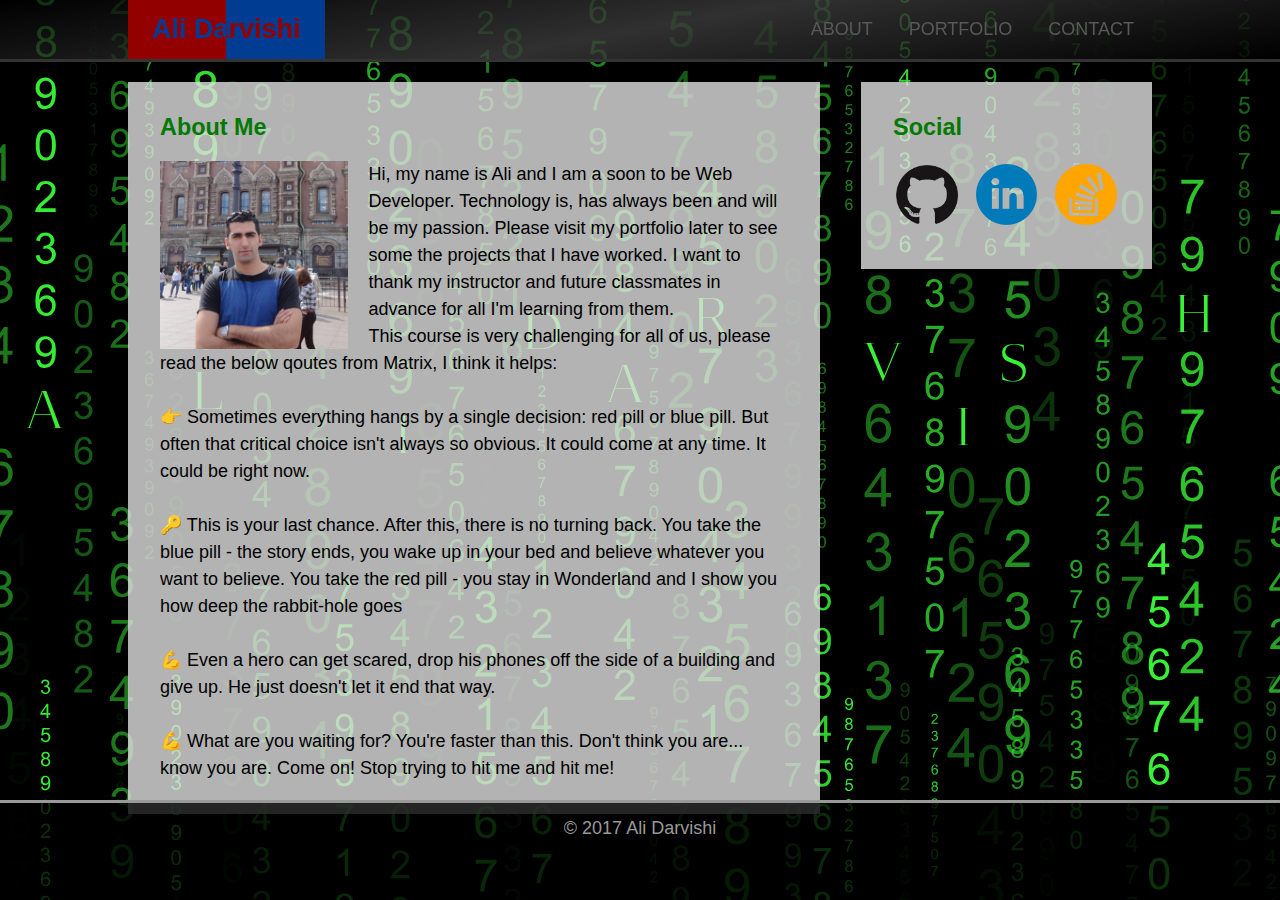
==== index.html @ 64cbbb77 "added the final HW1 files" ====
<!DOCTYPE html>
<html>

<head>
	<title>About</title>
	<link rel="stylesheet" type="text/css" href="assets/css/reset.css">
	<link rel="stylesheet" type="text/css" href="assets/css/style.css">
</head>

<body>
	<header>
		<div class="bar">
			<div class="name">
				<h1>ali darvishi</h1>
			</div>
			<div>
				<ul class="menu">
					<li><a href="#" onclick="window.location.reload(true);">About</a></li>
					<li><a href="portfolio.html">Portfolio</a></li>
					<li><a href="contact.html">Contact</a></li>
				</ul>
			</div>
		</div>
	</header>
	
	<div class="layout">
		<div class="container">
			<div class="containerInner">
				<div class="title">
					<h2>about me</h2>
				</div>
				<div class="aboutContent">
					<img class="aboutImage" src="assets/images/profile.jpg" alt="Profile picture">
					<div>
						<p>Hi, my name is Ali and I am a soon to be Web Developer. Technology is, has always been and will be my passion. Please visit my portfolio later to see some the projects that I have worked. I want to thank my instructor and future classmates in advance for all I'm learning from them.</p>
						<p>This course is very challenging for all of us, please read the below qoutes from Matrix, I think it helps:</p>
						<p><br>&#128073; Sometimes everything hangs by a single decision: red pill or blue pill. But often that critical choice isn't always so obvious. It could come at any time. It could be right now.</p>
						<p><br>&#128273; This is your last chance. After this, there is no turning back. You take the blue pill - the story ends, you wake up in your bed and believe whatever you want to believe. You take the red pill - you stay in Wonderland and I show you how deep the rabbit-hole goes</p>
						<p><br>&#128170; Even a hero can get scared, drop his phones off the side of a building and give up. He just doesn't let it end that way.</p>
						<p><br>&#128170; What are you waiting for? You're faster than this. Don't think you are... know you are. Come on! Stop trying to hit me and hit me!</p>
					</div>
				</div>
			</div>
		</div>

		<div class="connect">
			<div class="connectInner">
				<div class="title">
					<h2>social</h2>
				</div>
				<div class="social">
					<a class="logo" href="https://github.com/erfaanism">
						<img src="assets/images/git.png" alt="GitHub">
					</a>	
					<a class="logo" href="https://www.linkedin.com/in/erfaanism/">
						<img src="assets/images/linkedin.png" alt="LinkedIn">
					</a>	
					<a class="logo" href="https://stackoverflow.com/story/erfaanism">
						<img src="assets/images/stackoverflow.png" alt="Stack Overflow">
					</a>
				</div>
			</div>
		</div>
	</div>

	<footer class="normal">
		<p>&copy; 2017 Ali Darvishi<p>
	</footer>
</body>

</html>
---- assets/css/style.css ----
html {
	height: auto;
}

body {
	background-size: cover;
	background-repeat: no-repeat;
	background-image: url(../images/background.svg);
	background-size: cover;
	background-position: center;
	background-attachment: fixed;
	font-family: "Avant Garde",Avantgarde,"Century Gothic",CenturyGothic,AppleGothic,sans-serif;
	font-size: 18px;
	line-height: 150%;
}

h1 {
	font-size: 1.5em;
	font-weight: bold;
	text-transform: capitalize;
}

h2 {
	font-size: 1.3em;
	font-weight: bold;
	text-transform: capitalize;
}

.bar {
	padding-left: 10%;
	padding-right: 10%;
	width: 80%;
	background: rgba(0, 0, 0, 0.8);
	background: -webkit-linear-gradient(-10deg, rgba(0, 0, 0, 0.8), rgba(60, 60, 60, 0.8), rgba(0, 0, 0, 0.8));
	background: -o-linear-gradient(-10deg, rgba(0, 0, 0, 0.8), rgba(60, 60, 60, 0.8), rgba(0, 0, 0, 0.8));
	background: -moz-linear-gradient(-10deg, rgba(0, 0, 0, 0.8), rgba(60, 60, 60, 0.8), rgba(0, 0, 0, 0.8));
	background: linear-gradient(-10deg, rgba(0, 0, 0, 0.8), rgba(60, 60, 60, 0.8), rgba(0, 0, 0, 0.8));
	position: fixed;
	border-bottom: 3px solid #333333;
	top: 0;
	display: flex;
	justify-content: space-between;
	overflow: auto;
	z-index: 3;
}

.name {
	background: rgba(146, 0, 0, 0.8);
	background: -webkit-linear-gradient(90deg, #920000 50%, #003c92 50%);
	background: -o-linear-gradient(90deg, #920000 50%, #003c92 50%);
	background: -moz-linear-gradient(90deg, #920000 50%, #003c92 50%);
	background: linear-gradient(90deg, #920000 50%, #003c92 50%);
	text-align: center;
	padding: 8px 12px;
}

.name h1{
	background: rgba(0, 60, 146, 0.8);
	background: -webkit-linear-gradient(90deg, #003c92 50%, #920000 50%);
	background: -o-linear-gradient(90deg, #003c92 50%, #920000 50%);
	background: -moz-linear-gradient(90deg, #003c92 50%, #920000 50%);
	background: linear-gradient(90deg, #003c92 50%, #920000 50%);
	color: transparent;
	-webkit-background-clip: text;
	background-clip: text;
	padding: 8px 12px;
}

ul.menu a:link {
	color: #585858;
	text-decoration: none;
}

ul.menu a:hover {
	color: #0f410f;

}

ul.menu a:visited {
	color: #888888;
	text-decoration: none;
}

ul.menu a:active {
	color: #002909;
}

ul.menu li{
	float: left;
	padding: 16px 18px;
	text-transform: uppercase;
	overflow: auto;
}

ul.menu li:hover {
		background-color: rgba(244, 244, 244, 0.8);
}

ul.menu li:hover a{
	text-decoration: underline;
	color: #0f410f;
}

.layout {
	margin: calc(56px + 2%) 10% 2% 10%;
	display: flex;
	align-items: flex-start;
	justify-content: space-between;
	position: relative;
}

.container, .connect {
	background-color: rgba(224, 224, 224, 0.8);	
}

.container {
	width: 69%;
	margin-right: 2%;
	flex-wrap: wrap;
}

.containerInner {
	margin: 32px;
	display: flex;
	flex-flow: column wrap;
}

.title {
	color: #007900;
	padding-bottom: 20px;
}

.aboutContent {
	float: left;
	overflow: auto;
}

.aboutImage {
	max-width: 30%;
	height: auto;
	float: left;
	overflow: auto;
	margin-right: 20px;
}

.portfolioContent {
	width: 100%;
	float: left;
	overflow: auto;
}

.portfolioItems {
	max-width: 47%;
	height: auto;
	float: left;
	overflow: auto;

}

.portfolioItems img{
	max-width: 100%;
	height: auto;
	position: relative;
	z-index: 1;
}


.portfolioItems span {
	background-color: rgba(0, 121, 0, 0.8);
	width: 100%;
	color: #aaa;
	left: 0;
	max-width: 600px;
	height: auto;
	margin-top: -25%;
	padding: 3% 0 3% 0;
	text-align: center;
	position: relative;
	float: left;
	z-index: 2;
}

div.portfolioItems {
	margin-bottom: 5%;
}

div.portfolioItems:nth-child(odd){
	margin-right: 3%;
}

div.portfolioItems:nth-child(even){
	margin-left: 3%;
}

.contactForm fieldset {
	border: medium none;
	margin: 0 0 10px;
	min-width: 100%;
	padding: 0;
	width: 100%;
}

.contactForm input[type="text"],
.contactForm input[type="email"],
.contactForm textarea {
	width: 94%;
	font-size: 18px;
	border: 1px solid rgb(50, 130, 50);
	background: #FFF;
	margin-right: 3%;
	padding: 10px;
}

.contactForm button[type="submit"] {
	cursor: pointer;
	color: #ccc;
	font-size: 18px;
	background-color: rgb(50, 130, 50);
	width: 96%;
	height: auto;
	margin-right: 3%;
	border: 1px solid rgb(50, 130, 50);
	padding: 10px;
}

.contactForm textarea {
	resize: none;
}

.connect {
	width: 29%;
	margin-left: 2%;
}

.connectInner {
	margin: 32px;
}

a.logo {
	max-width: 30%;
	height: auto;
}

a.logo img {
	max-width: 90%;
	height: auto;
	padding: 5%;
}

a:hover.logo {
	background-color: rgba(244, 244, 244, 0.5);
}

.social {
	display: flex;
	align-items: center;
	justify-content: space-between;
	overflow: auto;
}

footer {
	width: 100%;
	height: 59px;
	color: #999;
	text-transform: capitalize;
	text-align: center;
 	background-color: rgba(0, 0, 0, 0.8);
 	padding-bottom: 2%;
 	padding-top: 1%;
 	border-top: 3px solid #999;
}

footer.portfolio {
	position: relative;
}

footer.normal {
	position: absolute;
	bottom: 0;
}
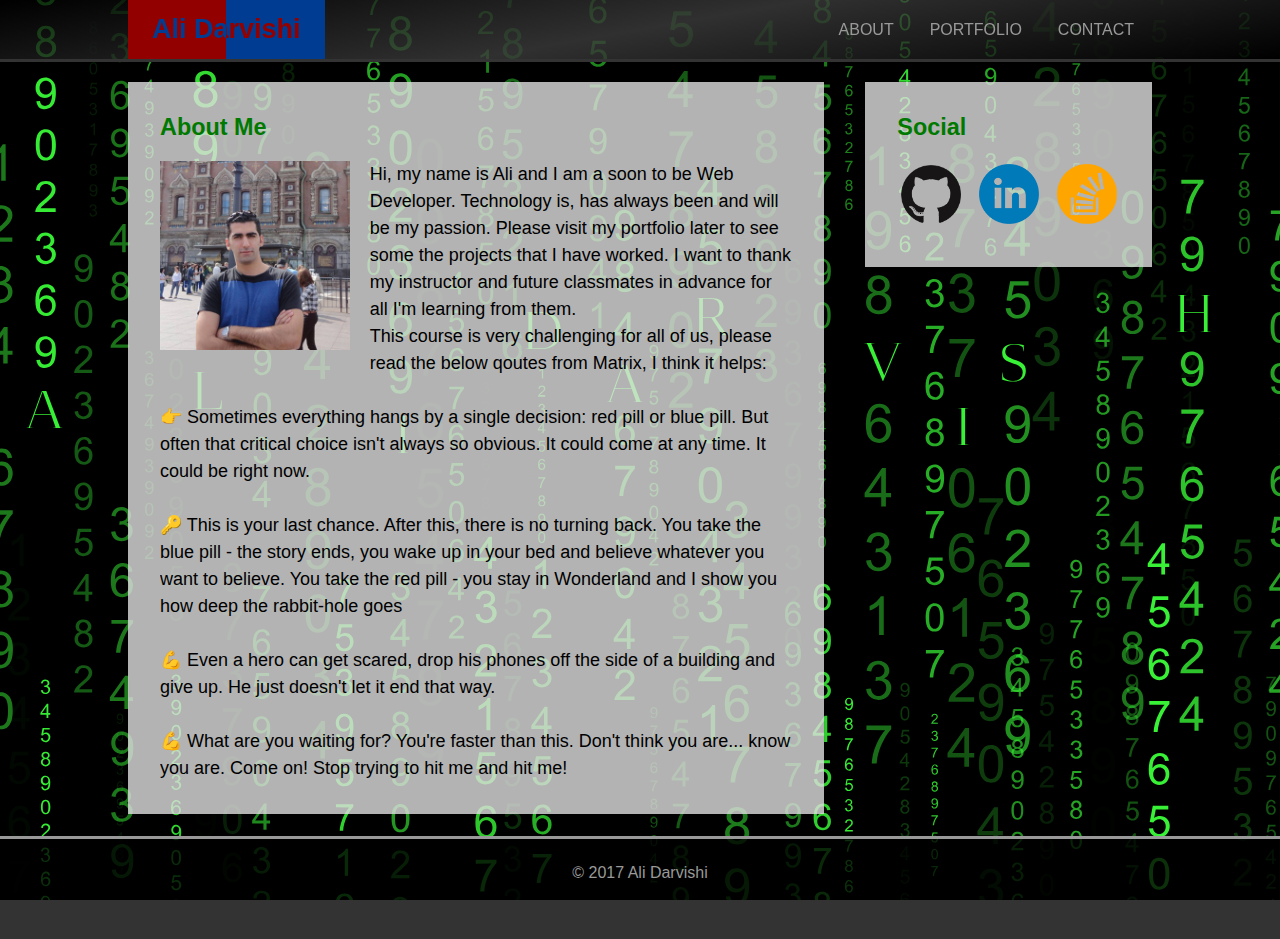
==== commit 45ae50bf: "all of the pages are now responsive with 4 different layouts based on 3 break points based on width:" ====
--- a/index.html
+++ b/index.html
@@ -5,6 +5,7 @@
 	<title>About</title>
 	<link rel="stylesheet" type="text/css" href="assets/css/reset.css">
 	<link rel="stylesheet" type="text/css" href="assets/css/style.css">
+	<meta name="viewport" content="width=device-width, initial-scale=1">
 </head>
 
 <body>
--- a/assets/css/style.css
+++ b/assets/css/style.css
@@ -1,5 +1,6 @@
 html {
-	height: auto;
+	min-height: 100%;
+	position: relative;
 }
 
 body {
@@ -12,6 +13,7 @@
 	font-family: "Avant Garde",Avantgarde,"Century Gothic",CenturyGothic,AppleGothic,sans-serif;
 	font-size: 18px;
 	line-height: 150%;
+	margin-bottom: calc(100px + 2%);
 }
 
 h1 {
@@ -66,8 +68,12 @@
 	padding: 8px 12px;
 }
 
+ul.menu {
+	font-size: 16px;
+}
+
 ul.menu a:link {
-	color: #585858;
+	color: #999;
 	text-decoration: none;
 }
 
@@ -114,9 +120,8 @@
 }
 
 .container {
-	width: 69%;
+	width: 68%;
 	margin-right: 2%;
-	flex-wrap: wrap;
 }
 
 .containerInner {
@@ -197,7 +202,6 @@
 	margin: 0 0 10px;
 	min-width: 100%;
 	padding: 0;
-	width: 100%;
 }
 
 .contactForm input[type="text"],
@@ -216,19 +220,21 @@
 	color: #ccc;
 	font-size: 18px;
 	background-color: rgb(50, 130, 50);
-	width: 96%;
-	height: auto;
-	margin-right: 3%;
-	border: 1px solid rgb(50, 130, 50);
+	min-width: 30%;
+	height: auto;
+	margin-right: 35%;
+	margin-left: 35%;
+	border: 1px solid #111;
 	padding: 10px;
 }
 
 .contactForm textarea {
 	resize: none;
+	height: 300px;
 }
 
 .connect {
-	width: 29%;
+	width: 28%;
 	margin-left: 2%;
 }
 
@@ -243,7 +249,7 @@
 
 a.logo img {
 	max-width: 90%;
-	height: auto;
+	height: 90%;
 	padding: 5%;
 }
 
@@ -260,21 +266,125 @@
 
 footer {
 	width: 100%;
-	height: 59px;
+	height: 80px;
 	color: #999;
+	font-size: 16px;
 	text-transform: capitalize;
 	text-align: center;
  	background-color: rgba(0, 0, 0, 0.8);
- 	padding-bottom: 2%;
- 	padding-top: 1%;
+ 	padding-top: 20px;
  	border-top: 3px solid #999;
-}
-
-footer.portfolio {
-	position: relative;
-}
-
-footer.normal {
-	position: absolute;
-	bottom: 0;
-}
+ 	position: absolute;
+ 	bottom: 0;
+
+}
+
+/*Media queries begin*/
+
+/*Media query for screen width between 769px to 980px*/
+
+@media only handheld, screen and (min-width: 769px) and (max-width: 980px) {
+	
+	.aboutImage {
+		min-width: 100%;
+		margin: 0 0 20px 0;
+	}
+
+	div.portfolioItems:nth-child(n) {
+		margin: 0;
+		max-width: 100%;
+	}
+
+	.container {
+		width: 68%;
+		margin-right: 2%;
+	}
+
+	.connect {
+		width: 38%;
+		margin-left: 2%;
+	}
+}
+
+/*Media query for screen width between 641px to 768px*/
+
+@media handheld, screen and (min-width: 641px) and (max-width: 768px) {
+	
+	.bar {
+		padding-left: 2%;
+		padding-right: 2%;
+		width: 96%;
+	}
+
+	.layout {
+		margin: calc(56px + 2%) 2% 2% 2%;	
+		flex-direction: column;
+	}
+
+	.container {
+		width: 100%;
+		margin-right: 0;
+		margin-bottom: 1vw;
+	}
+
+	.aboutImage {
+		max-width: 50%;
+	}
+
+	.connect {
+		width: 100%;
+		margin-left: 0;
+		margin-top: 1vw;
+	}
+
+	a.logo {
+		max-width: 20%;
+	}
+}
+
+/*Media query for 640px and below*/
+
+@media handheld, screen and (max-width: 640px) {
+
+	.bar {
+		flex-direction: column;
+		padding: 0;
+		width: 100%;
+		position: static;
+	}
+
+	ul.menu li {
+		width: calc(33vw - 36px);
+		text-align: center;
+	}
+
+	.layout {
+		margin: 2% 2% 2% 2%;
+		flex-direction: column;
+	}
+
+	.container {
+		width: 100%;
+		margin-right: 0;
+		margin-bottom: 1vw;
+	}
+
+	.aboutImage {
+		max-width: 50%;
+	}
+
+	div.portfolioItems:nth-child(n) {
+		margin: 0;
+		max-width: 100%;
+	}
+
+	.connect {
+		width: 100%;
+		margin-left: 0;
+		margin-top: 1vw;
+	}
+
+	a.logo {
+		max-width: 20%;
+	}
+}